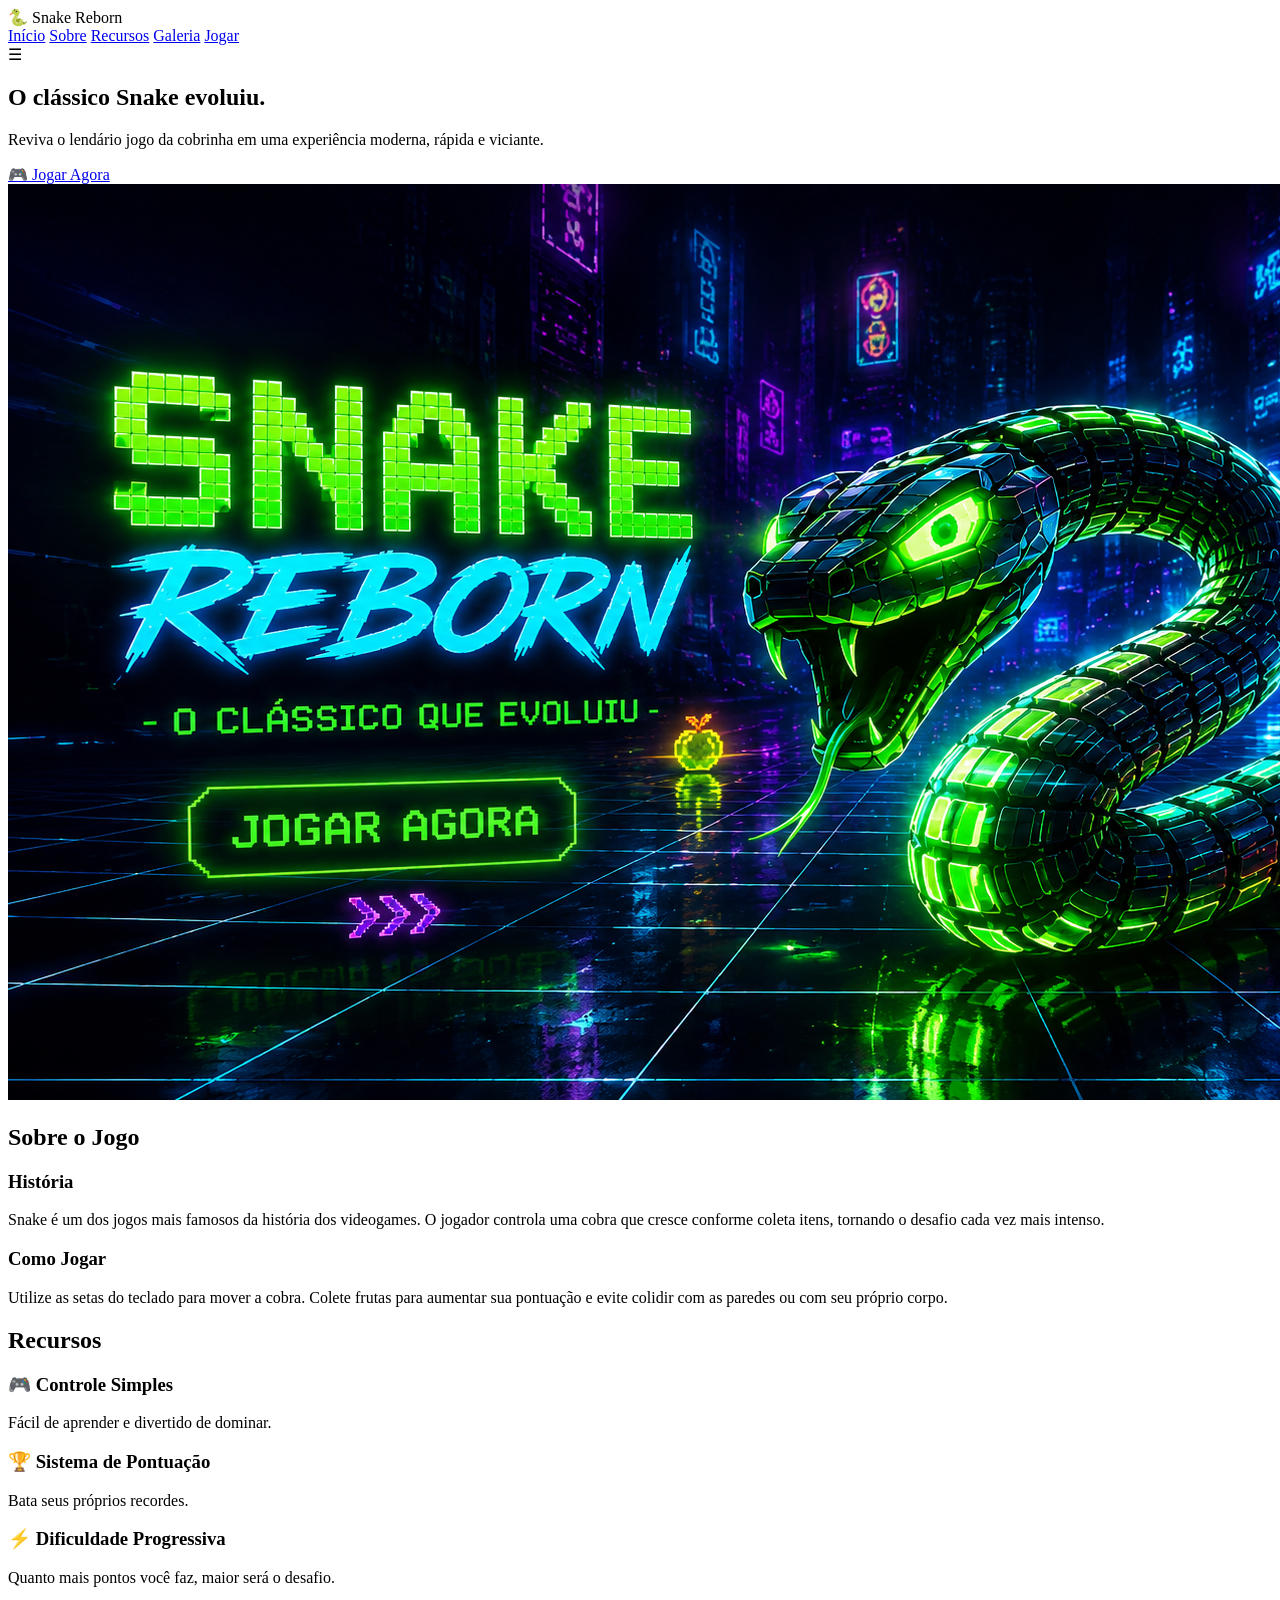
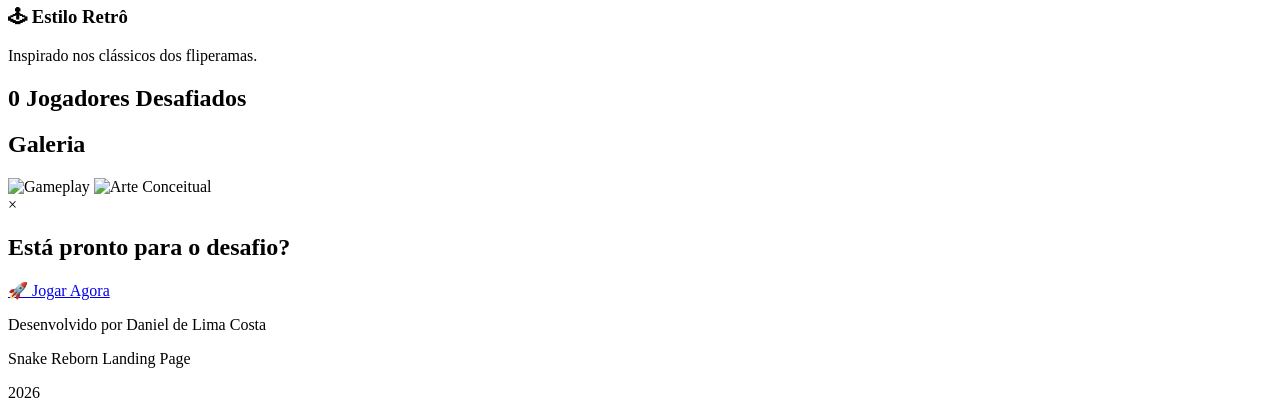
==== index.html @ ad8d7449 "Add files via upload" ====
<!DOCTYPE html>
<html lang="pt-BR">

<head>

    <meta charset="UTF-8">

    <meta name="viewport"
          content="width=device-width, initial-scale=1.0">

    <title>Snake Reborn</title>

    <link rel="stylesheet"
          href="css/style.css">

    <link rel="preconnect"
          href="https://fonts.googleapis.com">

    <link rel="preconnect"
          href="https://fonts.gstatic.com"
          crossorigin>

    <link href="https://fonts.googleapis.com/css2?family=Orbitron:wght@400;600;700&display=swap"
          rel="stylesheet">

</head>

<body>

    <!-- HEADER -->

    <header>

        <div class="logo">
            🐍 Snake Reborn
        </div>

        <nav id="menu">

            <a href="#home">Início</a>
            <a href="#sobre">Sobre</a>
            <a href="#recursos">Recursos</a>
            <a href="#galeria">Galeria</a>
            <a href="#cta">Jogar</a>

        </nav>

        <div id="menu-btn">
            ☰
        </div>

    </header>

    <!-- HERO -->

    <section id="home"
             class="hero">

        <div class="hero-text">

            <h1>
                O clássico Snake evoluiu.
            </h1>

            <p>
                Reviva o lendário jogo da cobrinha
                em uma experiência moderna,
                rápida e viciante.
            </p>

            <a href="https://dl7255971-debug.github.io/snake-gamereverb/"
               target="_blank"
               class="btn">

                🎮 Jogar Agora

            </a>

        </div>

        <div class="hero-image">

            <img src="images/hero.png"
                 alt="Snake Reborn">

        </div>

    </section>

    <!-- SOBRE -->

    <section id="sobre"
             class="sobre">

        <h2>Sobre o Jogo</h2>

        <div class="sobre-container">

            <div>

                <h3>História</h3>

                <p>
                    Snake é um dos jogos mais famosos da história dos videogames.
                    O jogador controla uma cobra que cresce conforme coleta itens,
                    tornando o desafio cada vez mais intenso.
                </p>

            </div>

            <div>

                <h3>Como Jogar</h3>

                <p>
                    Utilize as setas do teclado para mover a cobra.
                    Colete frutas para aumentar sua pontuação e evite
                    colidir com as paredes ou com seu próprio corpo.
                </p>

            </div>

        </div>

    </section>

    <!-- RECURSOS -->

    <section id="recursos"
             class="recursos">

        <h2>Recursos</h2>

        <div class="cards">

            <div class="card">

                <h3>🎮 Controle Simples</h3>

                <p>
                    Fácil de aprender e divertido de dominar.
                </p>

            </div>

            <div class="card">

                <h3>🏆 Sistema de Pontuação</h3>

                <p>
                    Bata seus próprios recordes.
                </p>

            </div>

            <div class="card">

                <h3>⚡ Dificuldade Progressiva</h3>

                <p>
                    Quanto mais pontos você faz,
                    maior será o desafio.
                </p>

            </div>

            <div class="card">

                <h3>🕹 Estilo Retrô</h3>

                <p>
                    Inspirado nos clássicos dos fliperamas.
                </p>

            </div>

        </div>

    </section>

    <!-- CONTADOR -->

    <section class="contador">

        <h2>

            <span id="counter">0</span>

            Jogadores Desafiados

        </h2>

    </section>

    <!-- GALERIA -->

    <section id="galeria"
             class="galeria">

        <h2>Galeria</h2>

        <div class="gallery-grid">

            <img src="images/gameplay.png"
                 alt="Gameplay">

            <img src="images/concept.png"
                 alt="Arte Conceitual">

        </div>

    </section>

    <!-- MODAL -->

    <div id="modal"
         class="modal">

        <span id="close">×</span>

        <img id="modal-img">

    </div>

    <!-- CTA FINAL -->

    <section id="cta"
             class="cta">

        <h2>
            Está pronto para o desafio?
        </h2>

        <a href="https://dl7255971-debug.github.io/snake-gamereverb/"
           target="_blank"
           class="btn">

            🚀 Jogar Agora

        </a>

    </section>

    <!-- FOOTER -->

    <footer>

        <p>
            Desenvolvido por Daniel de Lima Costa
        </p>

        <p>
            Snake Reborn Landing Page
        </p>

        <p>
            2026
        </p>

    </footer>

    <!-- BOTÃO TOPO -->

    <button id="topBtn">
        ↑
    </button>

    <script src="js/script.js"></script>

</body>

</html>
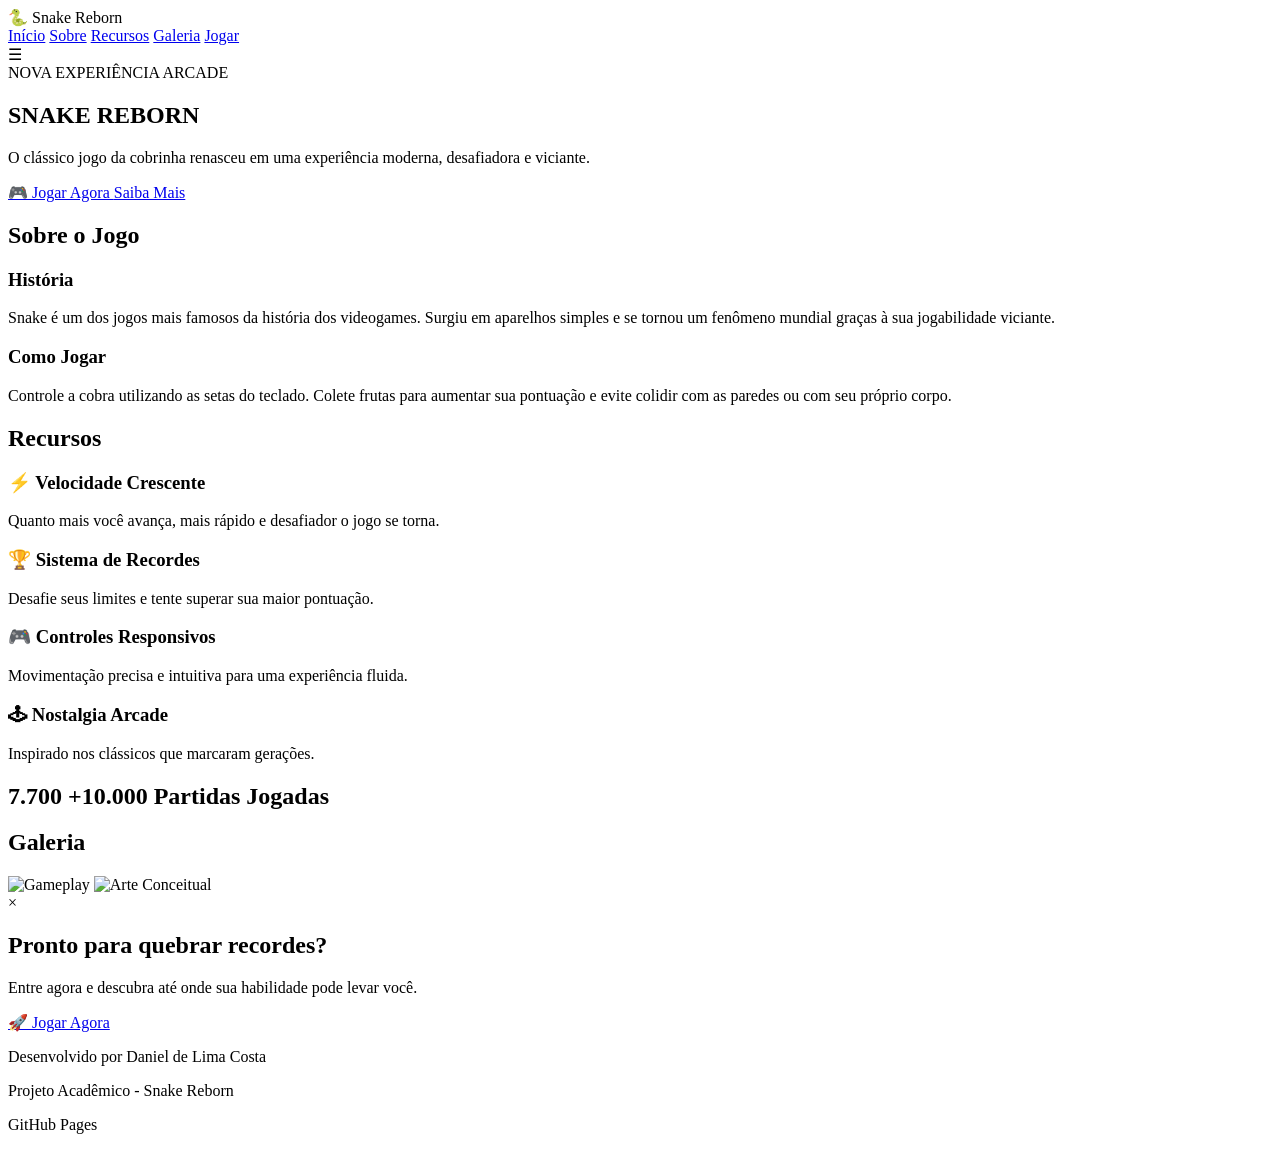
==== commit 896d3c73: "att 3" ====
--- a/index.html
+++ b/index.html
@@ -8,7 +8,7 @@
     <meta name="viewport"
           content="width=device-width, initial-scale=1.0">
 
-    <title>Snake Reborn</title>
+    <title>Snake Reborn | O Clássico Evoluiu</title>
 
     <link rel="stylesheet"
           href="css/style.css">
@@ -20,7 +20,7 @@
           href="https://fonts.gstatic.com"
           crossorigin>
 
-    <link href="https://fonts.googleapis.com/css2?family=Orbitron:wght@400;600;700&display=swap"
+    <link href="https://fonts.googleapis.com/css2?family=Orbitron:wght@400;500;700;900&display=swap"
           rel="stylesheet">
 
 </head>
@@ -53,35 +53,46 @@
 
     <!-- HERO -->
 
-    <section id="home"
-             class="hero">
-
-        <div class="hero-text">
+    <section id="home" class="hero">
+
+        <div class="overlay"></div>
+
+        <div class="hero-content">
+
+            <span class="badge">
+                NOVA EXPERIÊNCIA ARCADE
+            </span>
 
             <h1>
-                O clássico Snake evoluiu.
+                SNAKE REBORN
             </h1>
 
             <p>
-                Reviva o lendário jogo da cobrinha
-                em uma experiência moderna,
-                rápida e viciante.
+
+                O clássico jogo da cobrinha
+                renasceu em uma experiência
+                moderna, desafiadora e viciante.
+
             </p>
 
-            <a href="https://dl7255971-debug.github.io/snake-gamereverb/"
-               target="_blank"
-               class="btn">
-
-                🎮 Jogar Agora
-
-            </a>
-
-        </div>
-
-        <div class="hero-image">
-
-            <img src="images/hero.png"
-                 alt="Snake Reborn">
+            <div class="hero-buttons">
+
+                <a href="https://dl7255971-debug.github.io/snake-gamereverb/"
+                   target="_blank"
+                   class="btn-primary">
+
+                    🎮 Jogar Agora
+
+                </a>
+
+                <a href="#sobre"
+                   class="btn-secondary">
+
+                    Saiba Mais
+
+                </a>
+
+            </div>
 
         </div>
 
@@ -89,33 +100,48 @@
 
     <!-- SOBRE -->
 
-    <section id="sobre"
-             class="sobre">
-
-        <h2>Sobre o Jogo</h2>
+    <section id="sobre" class="sobre">
+
+        <h2>
+            Sobre o Jogo
+        </h2>
 
         <div class="sobre-container">
 
             <div>
 
-                <h3>História</h3>
-
-                <p>
-                    Snake é um dos jogos mais famosos da história dos videogames.
-                    O jogador controla uma cobra que cresce conforme coleta itens,
-                    tornando o desafio cada vez mais intenso.
+                <h3>
+                    História
+                </h3>
+
+                <p>
+
+                    Snake é um dos jogos mais famosos
+                    da história dos videogames.
+                    Surgiu em aparelhos simples e se
+                    tornou um fenômeno mundial graças
+                    à sua jogabilidade viciante.
+
                 </p>
 
             </div>
 
             <div>
 
-                <h3>Como Jogar</h3>
-
-                <p>
-                    Utilize as setas do teclado para mover a cobra.
-                    Colete frutas para aumentar sua pontuação e evite
-                    colidir com as paredes ou com seu próprio corpo.
+                <h3>
+                    Como Jogar
+                </h3>
+
+                <p>
+
+                    Controle a cobra utilizando
+                    as setas do teclado.
+
+                    Colete frutas para aumentar
+                    sua pontuação e evite colidir
+                    com as paredes ou com seu
+                    próprio corpo.
+
                 </p>
 
             </div>
@@ -126,50 +152,73 @@
 
     <!-- RECURSOS -->
 
-    <section id="recursos"
-             class="recursos">
-
-        <h2>Recursos</h2>
+    <section id="recursos" class="recursos">
+
+        <h2>
+            Recursos
+        </h2>
 
         <div class="cards">
 
             <div class="card">
 
-                <h3>🎮 Controle Simples</h3>
-
-                <p>
-                    Fácil de aprender e divertido de dominar.
+                <h3>
+                    ⚡ Velocidade Crescente
+                </h3>
+
+                <p>
+
+                    Quanto mais você avança,
+                    mais rápido e desafiador
+                    o jogo se torna.
+
                 </p>
 
             </div>
 
             <div class="card">
 
-                <h3>🏆 Sistema de Pontuação</h3>
-
-                <p>
-                    Bata seus próprios recordes.
+                <h3>
+                    🏆 Sistema de Recordes
+                </h3>
+
+                <p>
+
+                    Desafie seus limites
+                    e tente superar sua
+                    maior pontuação.
+
                 </p>
 
             </div>
 
             <div class="card">
 
-                <h3>⚡ Dificuldade Progressiva</h3>
-
-                <p>
-                    Quanto mais pontos você faz,
-                    maior será o desafio.
+                <h3>
+                    🎮 Controles Responsivos
+                </h3>
+
+                <p>
+
+                    Movimentação precisa
+                    e intuitiva para uma
+                    experiência fluida.
+
                 </p>
 
             </div>
 
             <div class="card">
 
-                <h3>🕹 Estilo Retrô</h3>
-
-                <p>
-                    Inspirado nos clássicos dos fliperamas.
+                <h3>
+                    🕹 Nostalgia Arcade
+                </h3>
+
+                <p>
+
+                    Inspirado nos clássicos
+                    que marcaram gerações.
+
                 </p>
 
             </div>
@@ -184,9 +233,13 @@
 
         <h2>
 
-            <span id="counter">0</span>
-
-            Jogadores Desafiados
+            <span id="counter">
+
+                0
+
+            </span>
+
+            +10.000 Partidas Jogadas
 
         </h2>
 
@@ -194,10 +247,11 @@
 
     <!-- GALERIA -->
 
-    <section id="galeria"
-             class="galeria">
-
-        <h2>Galeria</h2>
+    <section id="galeria" class="galeria">
+
+        <h2>
+            Galeria
+        </h2>
 
         <div class="gallery-grid">
 
@@ -213,10 +267,11 @@
 
     <!-- MODAL -->
 
-    <div id="modal"
-         class="modal">
-
-        <span id="close">×</span>
+    <div id="modal" class="modal">
+
+        <span id="close">
+            ×
+        </span>
 
         <img id="modal-img">
 
@@ -224,12 +279,21 @@
 
     <!-- CTA FINAL -->
 
-    <section id="cta"
-             class="cta">
-
-        <h2>
-            Está pronto para o desafio?
-        </h2>
+    <section id="cta" class="cta">
+
+        <h2>
+
+            Pronto para quebrar recordes?
+
+        </h2>
+
+        <p>
+
+            Entre agora e descubra
+            até onde sua habilidade
+            pode levar você.
+
+        </p>
 
         <a href="https://dl7255971-debug.github.io/snake-gamereverb/"
            target="_blank"
@@ -246,20 +310,26 @@
     <footer>
 
         <p>
+
             Desenvolvido por Daniel de Lima Costa
+
         </p>
 
         <p>
-            Snake Reborn Landing Page
+
+            Projeto Acadêmico - Snake Reborn
+
         </p>
 
         <p>
-            2026
+
+            GitHub Pages
+
         </p>
 
     </footer>
 
-    <!-- BOTÃO TOPO -->
+    <!-- VOLTAR AO TOPO -->
 
     <button id="topBtn">
         ↑
